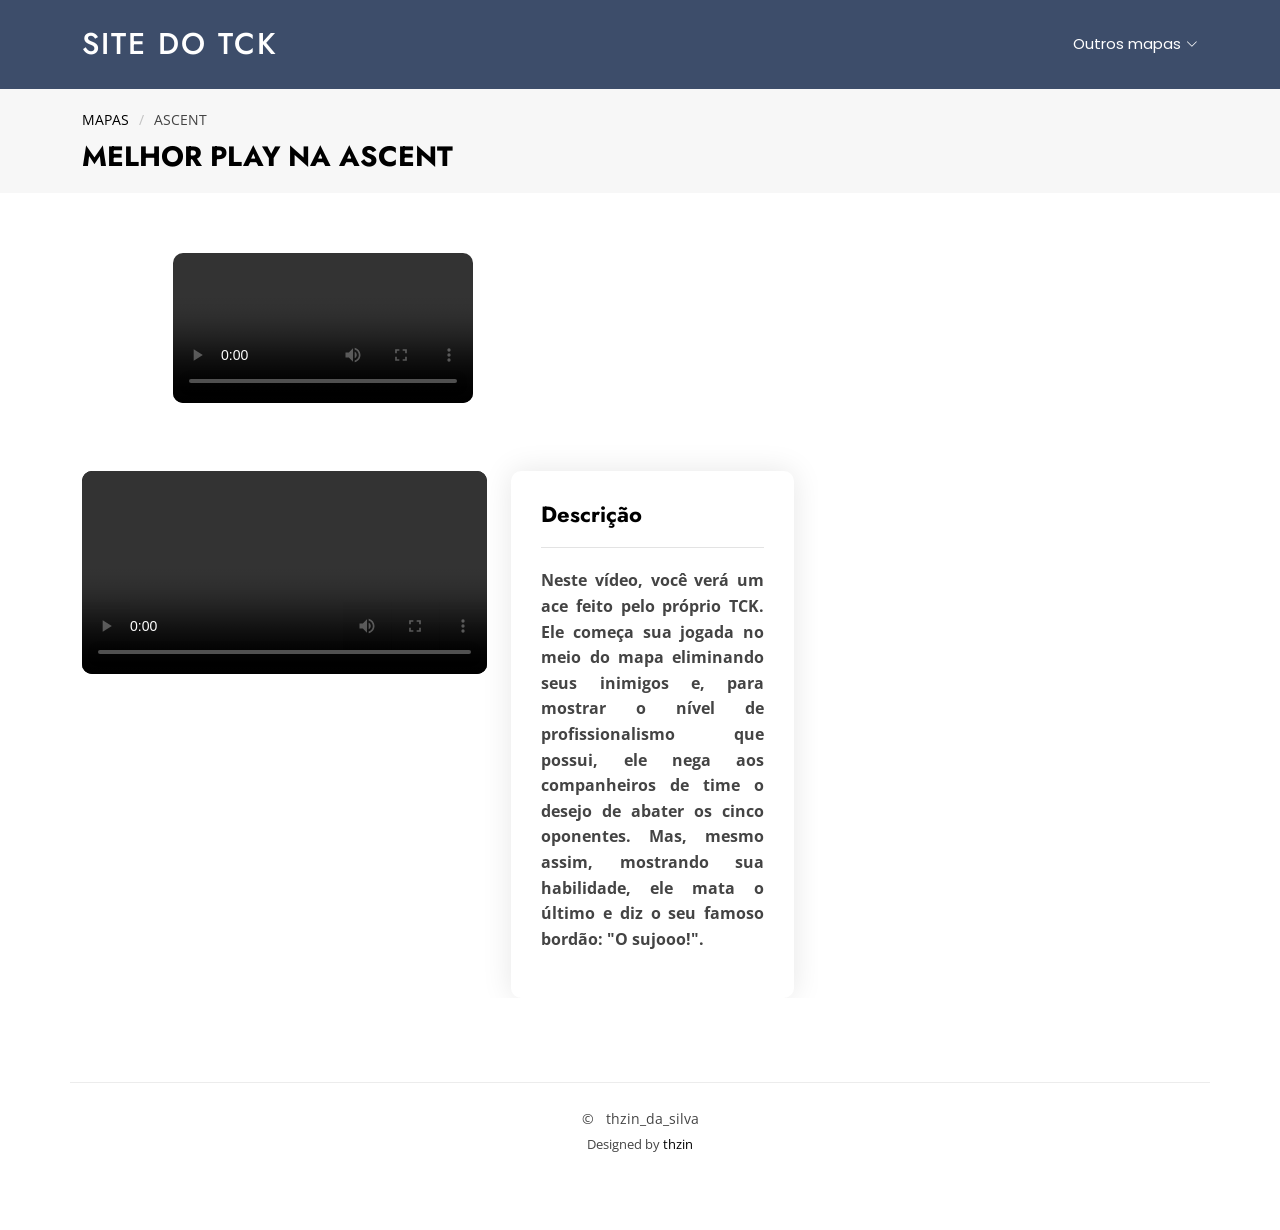
==== D1.html @ c6930d21 "Update D1.html" ====
<!DOCTYPE html>
<html lang="en">

<head>
  <meta charset="utf-8">
  <meta content="width=device-width, initial-scale=1.0" name="viewport">
  <title>Melhor jogada do TCK na ascent</title>
  <meta name="description" content="">
  <meta name="keywords" content="">

  <!-- Favicons -->
  <link href="assets/img/xd.png" rel="icon">
  <link href="assets/img/apple-touch-icon.png" rel="apple-touch-icon">

  <!-- Fonts -->
  <link href="https://fonts.googleapis.com" rel="preconnect">
  <link href="https://fonts.gstatic.com" rel="preconnect" crossorigin>
  <link href="https://fonts.googleapis.com/css2?family=Open+Sans:ital,wght@0,300;0,400;0,500;0,600;0,700;0,800;1,300;1,400;1,500;1,600;1,700;1,800&family=Poppins:ital,wght@0,100;0,200;0,300;0,400;0,500;0,600;0,700;0,800;0,900;1,100;1,200;1,300;1,400;1,500;1,600;1,700;1,800;1,900&family=Jost:ital,wght@0,100;0,200;0,300;0,400;0,500;0,600;0,700;0,800;0,900;1,100;1,200;1,300;1,400;1,500;1,600;1,700;1,800;1,900&display=swap" rel="stylesheet">

  <!-- Vendor CSS Files -->
  <link href="assets/vendor/bootstrap/css/bootstrap.min.css" rel="stylesheet">
  <link href="assets/vendor/bootstrap-icons/bootstrap-icons.css" rel="stylesheet">
  <link href="assets/vendor/aos/aos.css" rel="stylesheet">
  <link href="assets/vendor/glightbox/css/glightbox.min.css" rel="stylesheet">
  <link href="assets/vendor/swiper/swiper-bundle.min.css" rel="stylesheet">

  <!-- Main CSS File -->
  <link href="assets/css/main.css" rel="stylesheet">

  <!-- =======================================================
  * Template Name: Arsha
  * Template URL: https://bootstrapmade.com/arsha-free-bootstrap-html-template-corporate/
  * Updated: Aug 07 2024 with Bootstrap v5.3.3
  * Author: BootstrapMade.com
  * License: https://bootstrapmade.com/license/
  ======================================================== -->
</head>

<body class="portfolio-details-page">

  <header id="header" class="header d-flex align-items-center sticky-top">
    <div class="container-fluid container-xl position-relative d-flex align-items-center">

      <a href="index.html" class="logo d-flex align-items-center me-auto">
        <!-- Uncomment the line below if you also wish to use an image logo -->
        <!-- <img src="assets/img/logo.png" alt=""> -->
        <h1 class="sitename">Site do TCK</h1>
      </a>

      <nav id="navmenu" class="navmenu">
        <ul>
      
    
          <!-- <li><a href="#services">Desafios</a></li> -->
          <li class="dropdown"><a href="#services"><span>Outros mapas</span> <i class="bi bi-chevron-down toggle-dropdown"></i></a>
            <ul>
             <!-- <li><a href="D1.html">Desafio 1</a></li> -->
              <li><a href="D2.html"> BIND </a></li>
              <li><a href="D3.html"> ICE BOX </a></li>
              <li><a href="D4.html"> ABYSS </a></li>
            </ul>
          </li>

          <!-- <li class="dropdown"><a href="#"><span>Desafios</span> <i class="bi bi-chevron-down toggle-dropdown"></i></a> -->
            <!-- <ul>
              <li><a href="#">Desafio 1</a></li>
              <li><a href="#">Desafio 2</a></li>
              <li><a href="#">Desafio 3</a></li>
              <li><a href="#">Desafio 4</a></li>
            </ul>
          </li> -->
        </ul>
        <i class="mobile-nav-toggle d-xl-none bi bi-list"></i>
      </nav>

    
    </div>
  </header>

      <!-- <a class="btn-getstarted" href="#about">Get Started</a> -->

    </div>
  </header>

  <main class="main">

    <!-- Page Title -->
    <div class="page-title" data-aos="fade">
      <div class="container">
        <nav class="breadcrumbs">
          <ol>
            <li><a href="index.html">MAPAS</a></li>
            <li class="current">ASCENT</li>
          </ol>
        </nav>
        <h1>MELHOR PLAY NA ASCENT</h1>
      </div>
    </div><!-- End Page Title -->

    <!-- Portfolio Details Section -->
    <section id="portfolio-details" class="portfolio-details section">

      <div class="container" data-aos="fade-up" data-aos-delay="100">

        <div class="row gy-4">

          <div class="col-lg-8">
            <div class="portfolio-details-slider swiper init-swiper">

              <script type="application/json" class="swiper-config">
                {
                  "loop": true,
                  "speed": 600,
                  "autoplay": {
                    "delay": 5000
                  },
                  "slidesPerView": "auto",
                  "pagination": {
                    "el": ".swiper-pagination",
                    "type": "bullets",
                    "clickable": true
                  }
                }
              </script>
<div class="row gy-4">

  <!-- COLUNA DA ESQUERDA (VÍDEO) -->
  <div class="col-lg-8">
    <div class="portfolio-details-slider swiper init-swiper">
      <!-- O seu <script> do swiper-config deve ficar aqui dentro -->

      <div class="swiper-wrapper align-items-center">
        <div class="swiper-slide d-flex justify-content-center">
          <video controls class="img-fluid" style="max-height: 500px; width: auto; border-radius: 10px;">
            <source src="playascent.mp4" type="video/mp4">
            Seu navegador não suporta a tag de vídeo.
          </video>
        </div>
      </div>
      <div class="swiper-pagination"></div>
    </div> <!-- Fecha o portfolio-details-slider -->
  </div> <!-- Fecha a col-lg-8 -->

<div class="row gy-4 align-items-stretch"> <!-- align-items-stretch deixa as duas caixas da mesma altura -->

  <!-- COLUNA DO VÍDEO (Ajustada para col-lg-7) -->
  <div class="col-lg-7">
    <div class="portfolio-details-slider swiper init-swiper">
      <div class="swiper-wrapper">
        <div class="swiper-slide d-flex justify-content-center">
          <video controls class="img-fluid" style="width: 100%; max-height: 400px; object-fit: cover; border-radius: 10px; background: #000;">
            <source src="playascent.mp4" type="video/mp4">
          </video>
        </div>
      </div>
    </div>
  </div>

  <!-- COLUNA DA DESCRIÇÃO (Ajustada para col-lg-5 para ficar mais larga) -->
  <div class="col-lg-5">
    <div class="portfolio-info" style="height: 100%; display: flex; flex-direction: column; justify-content: center; border-radius: 10px;">
      <h3>Descrição</h3>
      <p style="text-align: justify; line-height: 1.6;">
        <strong>Neste vídeo, você verá um ace feito pelo próprio TCK. Ele começa sua jogada no meio do mapa eliminando seus inimigos e, para mostrar o nível de profissionalismo que possui, ele nega aos companheiros de time o desejo de abater os cinco oponentes. Mas, mesmo assim, mostrando sua habilidade, ele mata o último e diz o seu famoso bordão: "O sujooo!".</strong>
      </p>
    </div>
  </div>

</div>


         <!-- <div class="col-lg-4">
            <div class="portfolio-info" data-aos="fade-up" data-aos-delay="200">
              <h3>Descrição</h3>
              
                <p><strong>Neste vídeo, você verá um ace feito pelo próprio TCK. Ele começa sua jogada no meio do mapa eliminando seus inimigos e, para mostrar o nível de profissionalismo que possui, ele nega aos companheiros de time o desejo de abater os cinco oponentes. Mas, mesmo assim, mostrando sua habilidade, ele mata o último e diz o seu famoso bordão: "O sujooo!". </strong></p>
              
            </div>
            <div class="portfolio-description" data-aos="fade-up" data-aos-delay="300">
              <!--<h2>Resolução</h2>
              <p>
                A fábula mostra como o poder, a ambição e a subserviência se relacionam. O tigre é punido ao tentar se beneficiar injustamente, enquanto o chacal agrada o leão entregando tudo a ele. Porém, mesmo sendo submisso, o chacal também é descartado, revelando a fragilidade daqueles que se submetem aos poderosos.
              </p>
            </div>
          </div>-->

        </div>

      </div>

    </section><!-- /Portfolio Details Section -->

  </main>

  <footer id="footer" class="footer">

    <!-- <div class="footer-newsletter">
      <div class="container">
        <div class="row justify-content-center text-center">
          <div class="col-lg-6">
            <h4>Join Our Newsletter</h4>
            <p>Subscribe to our newsletter and receive the latest news about our products and services!</p>
            <form action="forms/newsletter.php" method="post" class="php-email-form">
              <div class="newsletter-form"><input type="email" name="email"><input type="submit" value="Subscribe"></div>
              <div class="loading">Loading</div>
              <div class="error-message"></div>
              <div class="sent-message">Your subscription request has been sent. Thank you!</div>
            </form>
          </div>
        </div>
      </div>
    </div>

    <div class="container footer-top">
      <div class="row gy-4">
        <div class="col-lg-4 col-md-6 footer-about">
          <a href="index.html" class="d-flex align-items-center">
            <span class="sitename">Arsha</span>
          </a>
          <div class="footer-contact pt-3">
            <p>A108 Adam Street</p>
            <p>New York, NY 535022</p>
            <p class="mt-3"><strong>Phone:</strong> <span>+1 5589 55488 55</span></p>
            <p><strong>Email:</strong> <span>info@example.com</span></p>
          </div>
        </div>

        <div class="col-lg-2 col-md-3 footer-links">
          <h4>Useful Links</h4>
          <ul>
            <li><i class="bi bi-chevron-right"></i> <a href="#">Home</a></li>
            <li><i class="bi bi-chevron-right"></i> <a href="#">About us</a></li>
            <li><i class="bi bi-chevron-right"></i> <a href="#">Services</a></li>
            <li><i class="bi bi-chevron-right"></i> <a href="#">Terms of service</a></li>
          </ul>
        </div>

        <div class="col-lg-2 col-md-3 footer-links">
          <h4>Our Services</h4>
          <ul>
            <li><i class="bi bi-chevron-right"></i> <a href="#">Web Design</a></li>
            <li><i class="bi bi-chevron-right"></i> <a href="#">Web Development</a></li>
            <li><i class="bi bi-chevron-right"></i> <a href="#">Product Management</a></li>
            <li><i class="bi bi-chevron-right"></i> <a href="#">Marketing</a></li>
          </ul>
        </div>

        <div class="col-lg-4 col-md-12">
          <h4>Follow Us</h4>
          <p>Cras fermentum odio eu feugiat lide par naso tierra videa magna derita valies</p>
          <div class="social-links d-flex">
            <a href=""><i class="bi bi-twitter-x"></i></a>
            <a href=""><i class="bi bi-facebook"></i></a>
            <a href=""><i class="bi bi-instagram"></i></a>
            <a href=""><i class="bi bi-linkedin"></i></a>
          </div>
        </div>

      </div>
    </div> -->

    <div class="container copyright text-center mt-4">
      <p>© <span></span> <strong class="px-1 sitename"></strong> <span>thzin_da_silva</span></p>
      <div class="credits">
        Designed by <a href="https://bootstrapmade.com/">thzin</a>
      </div>
    </div>

  </footer>

  <!-- Scroll Top -->
  <a href="#" id="scroll-top" class="scroll-top d-flex align-items-center justify-content-center"><i class="bi bi-arrow-up-short"></i></a>

  <!-- Preloader -->
  <div id="preloader"></div>

  <!-- Vendor JS Files -->
  <script src="assets/vendor/bootstrap/js/bootstrap.bundle.min.js"></script>
  <script src="assets/vendor/php-email-form/validate.js"></script>
  <script src="assets/vendor/aos/aos.js"></script>
  <script src="assets/vendor/glightbox/js/glightbox.min.js"></script>
  <script src="assets/vendor/swiper/swiper-bundle.min.js"></script>
  <script src="assets/vendor/waypoints/noframework.waypoints.js"></script>
  <script src="assets/vendor/imagesloaded/imagesloaded.pkgd.min.js"></script>
  <script src="assets/vendor/isotope-layout/isotope.pkgd.min.js"></script>

  <!-- Main JS File -->
  <script src="assets/js/main.js"></script>

</body>

</html>
---- assets/css/main.css ----
/**
* Template Name: Arsha
* Template URL: https://bootstrapmade.com/arsha-free-bootstrap-html-template-corporate/
* Updated: Aug 07 2024 with Bootstrap v5.3.3
* Author: BootstrapMade.com
* License: https://bootstrapmade.com/license/
*/

/*--------------------------------------------------------------
# Font & Color Variables
# Help: https://bootstrapmade.com/color-system/
--------------------------------------------------------------*/
/* Fonts */
:root {
  --default-font: "Open Sans",  system-ui, -apple-system, "Segoe UI", Roboto, "Helvetica Neue", Arial, "Noto Sans", "Liberation Sans", sans-serif, "Apple Color Emoji", "Segoe UI Emoji", "Segoe UI Symbol", "Noto Color Emoji";
  --heading-font: "Jost",  sans-serif;
  --nav-font: "Poppins",  sans-serif;
}

/* Global Colors - The following color variables are used throughout the website. Updating them here will change the color scheme of the entire website */
:root { 
  --background-color: #ffffff; /* Background color for the entire website, including individual sections */
  --default-color: #444444; /* Default color used for the majority of the text content across the entire website */
  --heading-color: #000000; /* Color for headings, subheadings and title throughout the website */
  --accent-color: #000000; /* Accent color that represents your brand on the website. It's used for buttons, links, and other elements that need to stand out */
  --surface-color: #ffffff; /* The surface color is used as a background of boxed elements within sections, such as cards, icon boxes, or other elements that require a visual separation from the global background. */
  --contrast-color: #ffffff; /* Contrast color for text, ensuring readability against backgrounds of accent, heading, or default colors. */
}

/* Nav Menu Colors - The following color variables are used specifically for the navigation menu. They are separate from the global colors to allow for more customization options */
:root {
  --nav-color: #ffffff;  /* The default color of the main navmenu links */
  --nav-hover-color: #000000; /* Applied to main navmenu links when they are hovered over or active */
  --nav-mobile-background-color: #ffffff; /* Used as the background color for mobile navigation menu */
  --nav-dropdown-background-color: #ffffff; /* Used as the background color for dropdown items that appear when hovering over primary navigation items */
  --nav-dropdown-color: #444444; /* Used for navigation links of the dropdown items in the navigation menu. */
  --nav-dropdown-hover-color: #000000; /* Similar to --nav-hover-color, this color is applied to dropdown navigation links when they are hovered over. */
}

/* Color Presets - These classes override global colors when applied to any section or element, providing reuse of the sam color scheme. */

.light-background {
  --background-color: #f5f6f8;
  --surface-color: #ffffff;
}

.dark-background {
  --background-color: #00c1df;
  --default-color: #000000;
  --heading-color: #ffffff;
  --surface-color: #00c1df;
  --contrast-color: #ffffff;
}

/* Smooth scroll */
:root {
  scroll-behavior: smooth;
}

/*--------------------------------------------------------------
# General Styling & Shared Classes
--------------------------------------------------------------*/
body {
  color: var(--default-color);
  background-color: var(--background-color);
  font-family: var(--default-font);
}

a {
  color: var(--accent-color);
  text-decoration: none;
  transition: 0.3s;
}

a:hover {
  color: color-mix(in srgb, var(--accent-color), transparent 25%);
  text-decoration: none;
}

h1,
h2,
h3,
h4,
h5,
h6 {
  color: var(--heading-color);
  font-family: var(--heading-font);
}

/* PHP Email Form Messages
------------------------------*/
.php-email-form .error-message {
  display: none;
  background: #df1529;
  color: #ffffff;
  text-align: left;
  padding: 15px;
  margin-bottom: 24px;
  font-weight: 600;
}

.php-email-form .sent-message {
  display: none;
  color: #ffffff;
  background: #059652;
  text-align: center;
  padding: 15px;
  margin-bottom: 24px;
  font-weight: 600;
}

.php-email-form .loading {
  display: none;
  background: var(--surface-color);
  text-align: center;
  padding: 15px;
  margin-bottom: 24px;
}

.php-email-form .loading:before {
  content: "";
  display: inline-block;
  border-radius: 50%;
  width: 24px;
  height: 24px;
  margin: 0 10px -6px 0;
  border: 3px solid var(--accent-color);
  border-top-color: var(--surface-color);
  animation: php-email-form-loading 1s linear infinite;
}

@keyframes php-email-form-loading {
  0% {
    transform: rotate(0deg);
  }

  100% {
    transform: rotate(360deg);
  }
}

/*--------------------------------------------------------------
# Global Header
--------------------------------------------------------------*/
.header {
  --background-color: #3d4d6a;
  --heading-color: #ffffff;
  color: var(--default-color);
  background-color: var(--background-color);
  padding: 15px 0;
  transition: all 0.5s;
  z-index: 997;
}

.header .logo {
  line-height: 1;
}

.header .logo img {
  max-height: 36px;
  margin-right: 8px;
}

.header .logo h1 {
  font-size: 30px;
  margin: 0;
  font-weight: 500;
  color: var(--heading-color);
  letter-spacing: 2px;
  text-transform: uppercase;
}

.header .btn-getstarted,
.header .btn-getstarted:focus {
  color: var(--contrast-color);
  background: var(--accent-color);
  font-size: 14px;
  padding: 8px 25px;
  margin: 0 0 0 30px;
  border-radius: 50px;
  transition: 0.3s;
}

.header .btn-getstarted:hover,
.header .btn-getstarted:focus:hover {
  color: var(--contrast-color);
  background: color-mix(in srgb, var(--accent-color), transparent 15%);
}

@media (max-width: 1200px) {
  .header .logo {
    order: 1;
  }

  .header .btn-getstarted {
    order: 2;
    margin: 0 15px 0 0;
    padding: 6px 15px;
  }

  .header .navmenu {
    order: 3;
  }
}

/* Index Page Header
------------------------------*/
.index-page .header {
  --background-color: rgba(255, 255, 255, 0);
  --heading-color: #ffffff;
  --nav-color: #ffffff;
}

/* Index Page Header on Scroll
------------------------------*/
.index-page.scrolled .header {
  --background-color: #00c1df;
}

/*--------------------------------------------------------------
# Navigation Menu
--------------------------------------------------------------*/
/* Desktop Navigation */
@media (min-width: 1200px) {
  .navmenu {
    padding: 0;
  }

  .navmenu ul {
    margin: 0;
    padding: 0;
    display: flex;
    list-style: none;
    align-items: center;
  }

  .navmenu li {
    position: relative;
  }

  .navmenu a,
  .navmenu a:focus {
    color: var(--nav-color);
    padding: 18px 15px;
    font-size: 15px;
    font-family: var(--nav-font);
    font-weight: 400;
    display: flex;
    align-items: center;
    justify-content: space-between;
    white-space: nowrap;
    transition: 0.3s;
  }

  .navmenu a i,
  .navmenu a:focus i {
    font-size: 12px;
    line-height: 0;
    margin-left: 5px;
    transition: 0.3s;
  }

  .navmenu li:last-child a {
    padding-right: 0;
  }

  .navmenu li:hover>a,
  .navmenu .active,
  .navmenu .active:focus {
    color: var(--nav-hover-color);
  }

  .navmenu .dropdown ul {
    margin: 0;
    padding: 10px 0;
    background: var(--nav-dropdown-background-color);
    display: block;
    position: absolute;
    visibility: hidden;
    left: 14px;
    top: 130%;
    opacity: 0;
    transition: 0.3s;
    border-radius: 4px;
    z-index: 99;
    box-shadow: 0px 0px 30px rgba(0, 0, 0, 0.1);
  }

  .navmenu .dropdown ul li {
    min-width: 200px;
  }

  .navmenu .dropdown ul a {
    padding: 10px 20px;
    font-size: 15px;
    text-transform: none;
    color: var(--nav-dropdown-color);
  }

  .navmenu .dropdown ul a i {
    font-size: 12px;
  }

  .navmenu .dropdown ul a:hover,
  .navmenu .dropdown ul .active:hover,
  .navmenu .dropdown ul li:hover>a {
    color: var(--nav-dropdown-hover-color);
  }

  .navmenu .dropdown:hover>ul {
    opacity: 1;
    top: 100%;
    visibility: visible;
  }

  .navmenu .dropdown .dropdown ul {
    top: 0;
    left: -90%;
    visibility: hidden;
  }

  .navmenu .dropdown .dropdown:hover>ul {
    opacity: 1;
    top: 0;
    left: -100%;
    visibility: visible;
  }

  .navmenu .megamenu {
    position: static;
  }

  .navmenu .megamenu ul {
    margin: 0;
    padding: 10px;
    background: var(--nav-dropdown-background-color);
    box-shadow: 0px 0px 20px rgba(0, 0, 0, 0.1);
    position: absolute;
    top: 130%;
    left: 0;
    right: 0;
    visibility: hidden;
    opacity: 0;
    display: flex;
    transition: 0.3s;
    border-radius: 4px;
    z-index: 99;
  }

  .navmenu .megamenu ul li {
    flex: 1;
  }

  .navmenu .megamenu ul li a,
  .navmenu .megamenu ul li:hover>a {
    padding: 10px 20px;
    font-size: 15px;
    color: var(--nav-dropdown-color);
  }

  .navmenu .megamenu ul li a:hover,
  .navmenu .megamenu ul li .active,
  .navmenu .megamenu ul li .active:hover {
    color: var(--nav-dropdown-hover-color);
  }

  .navmenu .megamenu:hover>ul {
    opacity: 1;
    top: 100%;
    visibility: visible;
  }

  .navmenu .dd-box-shadow {
    box-shadow: 0px 0px 30px rgba(0, 0, 0, 0.1);
  }
}

/* Mobile Navigation */
@media (max-width: 1199px) {
  .mobile-nav-toggle {
    color: var(--nav-color);
    font-size: 28px;
    line-height: 0;
    margin-right: 10px;
    cursor: pointer;
    transition: color 0.3s;
  }

  .navmenu {
    padding: 0;
    z-index: 9997;
  }

  .navmenu ul {
    display: none;
    list-style: none;
    position: absolute;
    inset: 60px 20px 20px 20px;
    padding: 10px 0;
    margin: 0;
    border-radius: 6px;
    background-color: var(--nav-mobile-background-color);
    overflow-y: auto;
    transition: 0.3s;
    z-index: 9998;
    box-shadow: 0px 0px 30px rgba(0, 0, 0, 0.1);
  }

  .navmenu a,
  .navmenu a:focus {
    color: var(--nav-dropdown-color);
    padding: 10px 20px;
    font-family: var(--nav-font);
    font-size: 17px;
    font-weight: 500;
    display: flex;
    align-items: center;
    justify-content: space-between;
    white-space: nowrap;
    transition: 0.3s;
  }

  .navmenu a i,
  .navmenu a:focus i {
    font-size: 12px;
    line-height: 0;
    margin-left: 5px;
    width: 30px;
    height: 30px;
    display: flex;
    align-items: center;
    justify-content: center;
    border-radius: 50%;
    transition: 0.3s;
    background-color: color-mix(in srgb, var(--accent-color), transparent 90%);
  }

  .navmenu a i:hover,
  .navmenu a:focus i:hover {
    background-color: var(--accent-color);
    color: var(--contrast-color);
  }

  .navmenu a:hover,
  .navmenu .active,
  .navmenu .active:focus {
    color: var(--nav-dropdown-hover-color);
  }

  .navmenu .active i,
  .navmenu .active:focus i {
    background-color: var(--accent-color);
    color: var(--contrast-color);
    transform: rotate(180deg);
  }

  .navmenu .dropdown ul {
    position: static;
    display: none;
    z-index: 99;
    padding: 10px 0;
    margin: 10px 20px;
    background-color: var(--nav-dropdown-background-color);
    border: 1px solid color-mix(in srgb, var(--default-color), transparent 90%);
    box-shadow: none;
    transition: all 0.5s ease-in-out;
  }

  .navmenu .dropdown ul ul {
    background-color: rgba(33, 37, 41, 0.1);
  }

  .navmenu .dropdown>.dropdown-active {
    display: block;
    background-color: rgba(33, 37, 41, 0.03);
  }

  .mobile-nav-active {
    overflow: hidden;
  }

  .mobile-nav-active .mobile-nav-toggle {
    color: #fff;
    position: absolute;
    font-size: 32px;
    top: 15px;
    right: 15px;
    margin-right: 0;
    z-index: 9999;
  }

  .mobile-nav-active .navmenu {
    position: fixed;
    overflow: hidden;
    inset: 0;
    background: rgba(33, 37, 41, 0.8);
    transition: 0.3s;
  }

  .mobile-nav-active .navmenu>ul {
    display: block;
  }
}

/*--------------------------------------------------------------
# Global Footer
--------------------------------------------------------------*/
.footer {
  color: var(--default-color);
  background-color: var(--background-color);
  font-size: 14px;
  padding-bottom: 50px;
  position: relative;
}

.footer .footer-newsletter {
  background-color: color-mix(in srgb, var(--heading-color), transparent 95%);
  padding: 50px 0;
}

.footer .footer-newsletter h4 {
  font-size: 24px;
}

.footer .footer-newsletter .newsletter-form {
  margin-top: 30px;
  margin-bottom: 15px;
  padding: 6px 8px;
  position: relative;
  background-color: color-mix(in srgb, var(--background-color), transparent 50%);
  border: 1px solid color-mix(in srgb, var(--default-color), transparent 90%);
  box-shadow: 0px 2px 25px rgba(0, 0, 0, 0.1);
  display: flex;
  transition: 0.3s;
  border-radius: 50px;
}

.footer .footer-newsletter .newsletter-form:focus-within {
  border-color: var(--accent-color);
}

.footer .footer-newsletter .newsletter-form input[type=email] {
  border: 0;
  padding: 4px;
  width: 100%;
  background-color: color-mix(in srgb, var(--background-color), transparent 50%);
  color: var(--default-color);
}

.footer .footer-newsletter .newsletter-form input[type=email]:focus-visible {
  outline: none;
}

.footer .footer-newsletter .newsletter-form input[type=submit] {
  border: 0;
  font-size: 16px;
  padding: 0 20px;
  margin: -7px -8px -7px 0;
  background: var(--accent-color);
  color: var(--contrast-color);
  transition: 0.3s;
  border-radius: 50px;
}

.footer .footer-newsletter .newsletter-form input[type=submit]:hover {
  background: color-mix(in srgb, var(--accent-color), transparent 20%);
}

.footer .footer-top {
  padding-top: 50px;
}

.footer .social-links a {
  display: flex;
  align-items: center;
  justify-content: center;
  width: 40px;
  height: 40px;
  border-radius: 50%;
  border: 1px solid color-mix(in srgb, var(--default-color), transparent 50%);
  font-size: 16px;
  color: color-mix(in srgb, var(--default-color), transparent 20%);
  margin-right: 10px;
  transition: 0.3s;
}

.footer .social-links a:hover {
  color: var(--accent-color);
  border-color: var(--accent-color);
}

.footer h4 {
  font-size: 16px;
  font-weight: bold;
  position: relative;
  padding-bottom: 12px;
}

.footer .footer-links {
  margin-bottom: 30px;
}

.footer .footer-links ul {
  list-style: none;
  padding: 0;
  margin: 0;
}

.footer .footer-links ul i {
  margin-right: 3px;
  font-size: 12px;
  line-height: 0;
  color: var(--accent-color);
}

.footer .footer-links ul li {
  padding: 10px 0;
  display: flex;
  align-items: center;
}

.footer .footer-links ul li:first-child {
  padding-top: 0;
}

.footer .footer-links ul a {
  display: inline-block;
  color: color-mix(in srgb, var(--default-color), transparent 20%);
  line-height: 1;
}

.footer .footer-links ul a:hover {
  color: var(--accent-color);
}

.footer .footer-about a {
  color: var(--heading-color);
  font-size: 28px;
  font-weight: 600;
  text-transform: uppercase;
  font-family: var(--heading-font);
}

.footer .footer-contact p {
  margin-bottom: 5px;
}

.footer .copyright {
  padding-top: 25px;
  padding-bottom: 25px;
  border-top: 1px solid color-mix(in srgb, var(--default-color), transparent 90%);
}

.footer .copyright p {
  margin-bottom: 0;
}

.footer .credits {
  margin-top: 6px;
  font-size: 13px;
}

/*--------------------------------------------------------------
# Preloader
--------------------------------------------------------------*/
#preloader {
  position: fixed;
  inset: 0;
  z-index: 999999;
  overflow: hidden;
  background: var(--background-color);
  transition: all 0.6s ease-out;
}

#preloader:before {
  content: "";
  position: fixed;
  top: calc(50% - 30px);
  left: calc(50% - 30px);
  border: 6px solid #ffffff;
  border-color: var(--accent-color) transparent var(--accent-color) transparent;
  border-radius: 50%;
  width: 60px;
  height: 60px;
  animation: animate-preloader 1.5s linear infinite;
}

@keyframes animate-preloader {
  0% {
    transform: rotate(0deg);
  }

  100% {
    transform: rotate(360deg);
  }
}

/*--------------------------------------------------------------
# Scroll Top Button
--------------------------------------------------------------*/
.scroll-top {
  position: fixed;
  visibility: hidden;
  opacity: 0;
  right: 15px;
  bottom: -15px;
  z-index: 99999;
  background-color: var(--accent-color);
  width: 44px;
  height: 44px;
  border-radius: 50px;
  transition: all 0.4s;
}

.scroll-top i {
  font-size: 24px;
  color: var(--contrast-color);
  line-height: 0;
}

.scroll-top:hover {
  background-color: color-mix(in srgb, var(--accent-color), transparent 20%);
  color: var(--contrast-color);
}

.scroll-top.active {
  visibility: visible;
  opacity: 1;
  bottom: 15px;
}

/*--------------------------------------------------------------
# Disable aos animation delay on mobile devices
--------------------------------------------------------------*/
@media screen and (max-width: 768px) {
  [data-aos-delay] {
    transition-delay: 0 !important;
  }
}

/*--------------------------------------------------------------
# Global Page Titles & Breadcrumbs
--------------------------------------------------------------*/
.page-title {
  --background-color: color-mix(in srgb, var(--default-color), transparent 96%);
  color: var(--default-color);
  background-color: var(--background-color);
  padding: 20px 0;
  position: relative;
}

.page-title h1 {
  font-size: 28px;
  font-weight: 700;
  margin: 0;
}

.page-title .breadcrumbs ol {
  display: flex;
  flex-wrap: wrap;
  list-style: none;
  padding: 0 0 10px 0;
  margin: 0;
  font-size: 14px;
}

.page-title .breadcrumbs ol li+li {
  padding-left: 10px;
}

.page-title .breadcrumbs ol li+li::before {
  content: "/";
  display: inline-block;
  padding-right: 10px;
  color: color-mix(in srgb, var(--default-color), transparent 70%);
}

/*--------------------------------------------------------------
# Global Sections
--------------------------------------------------------------*/
section,
.section {
  color: var(--default-color);
  background-color: var(--background-color);
  padding: 60px 0;
  scroll-margin-top: 88px;
  overflow: clip;
}

@media (max-width: 1199px) {

  section,
  .section {
    scroll-margin-top: 66px;
  }
}

/*--------------------------------------------------------------
# Global Section Titles
--------------------------------------------------------------*/
.section-title {
  text-align: center;
  padding-bottom: 60px;
  position: relative;
}

.section-title h2 {
  font-size: 32px;
  font-weight: 700;
  margin-bottom: 20px;
  padding-bottom: 20px;
  text-transform: uppercase;
  position: relative;
}

.section-title h2:before {
  content: "";
  position: absolute;
  display: block;
  width: 160px;
  height: 1px;
  background: color-mix(in srgb, var(--default-color), transparent 60%);
  left: 0;
  right: 0;
  bottom: 1px;
  margin: auto;
}

.section-title h2::after {
  content: "";
  position: absolute;
  display: block;
  width: 60px;
  height: 3px;
  background: var(--accent-color);
  left: 0;
  right: 0;
  bottom: 0;
  margin: auto;
}

.section-title p {
  margin-bottom: 0;
}

/*--------------------------------------------------------------
# Hero Section
--------------------------------------------------------------*/
.hero {
  width: 100%;
  min-height: 80vh;
  position: relative;
  padding: 120px 0 60px 0;
  display: flex;
  align-items: center;
}

.hero h1 {
  margin: 0;
  font-size: 48px;
  font-weight: 700;
  line-height: 56px;
}

.hero p {
  color: color-mix(in srgb, var(--default-color), transparent 30%);
  margin: 5px 0 30px 0;
  font-size: 22px;
  line-height: 1.3;
  font-weight: 600;
}

.hero .btn-get-started {
  color: var(--contrast-color);
  background: var(--accent-color);
  font-family: var(--heading-font);
  font-weight: 500;
  font-size: 15px;
  letter-spacing: 1px;
  display: inline-block;
  padding: 10px 28px 12px 28px;
  border-radius: 50px;
  transition: 0.5s;
}

.hero .btn-get-started:hover {
  color: var(--contrast-color);
  background: color-mix(in srgb, var(--accent-color), transparent 15%);
}

.hero .btn-watch-video {
  font-size: 16px;
  transition: 0.5s;
  margin-left: 25px;
  color: var(--default-color);
  font-weight: 600;
}

.hero .btn-watch-video i {
  color: var(--contrast-color);
  font-size: 32px;
  transition: 0.3s;
  line-height: 0;
  margin-right: 8px;
}

.hero .btn-watch-video:hover {
  color: var(--accent-color);
}

.hero .btn-watch-video:hover i {
  color: color-mix(in srgb, var(--accent-color), transparent 15%);
}

.hero .animated {
  animation: up-down 2s ease-in-out infinite alternate-reverse both;
}

@media (max-width: 640px) {
  .hero h1 {
    font-size: 28px;
    line-height: 36px;
  }

  .hero p {
    font-size: 18px;
    line-height: 24px;
    margin-bottom: 30px;
  }

  .hero .btn-get-started,
  .hero .btn-watch-video {
    font-size: 13px;
  }
}

@keyframes up-down {
  0% {
    transform: translateY(10px);
  }

  100% {
    transform: translateY(-10px);
  }
}

/*--------------------------------------------------------------
# Clients Section
--------------------------------------------------------------*/
.clients {
  padding: 12px 0;
}

.clients .swiper {
  padding: 10px 0;
}

.clients .swiper-wrapper {
  height: auto;
}

.clients .swiper-slide img {
  transition: 0.3s;
  padding: 0 10px;
}

.clients .swiper-slide img:hover {
  transform: scale(1.1);
}

/*--------------------------------------------------------------
# About Section
--------------------------------------------------------------*/
.about ul {
  list-style: none;
  padding: 0;
}

.about ul li {
  padding-bottom: 5px;
  display: flex;
  align-items: center;
}

.about ul i {
  font-size: 20px;
  padding-right: 4px;
  color: var(--accent-color);
}

.about .read-more {
  color: var(--accent-color);
  font-family: var(--heading-font);
  font-weight: 500;
  font-size: 16px;
  letter-spacing: 1px;
  padding: 8px 28px;
  border-radius: 5px;
  transition: 0.3s;
  display: inline-flex;
  align-items: center;
  justify-content: center;
  border: 2px solid var(--accent-color);
}

.about .read-more i {
  font-size: 18px;
  margin-left: 5px;
  line-height: 0;
  transition: 0.3s;
}

.about .read-more:hover {
  background: var(--accent-color);
  color: var(--contrast-color);
}

.about .read-more:hover i {
  transform: translate(5px, 0);
}

/*--------------------------------------------------------------
# Why Us Section
--------------------------------------------------------------*/
.why-us {
  padding: 30px 0;
}

.why-us .content h3 {
  font-weight: 400;
  font-size: 34px;
}

.why-us .content p {
  color: color-mix(in srgb, var(--default-color), transparent 30%);
}

.why-us .faq-container .faq-item {
  background-color: var(--surface-color);
  position: relative;
  padding: 20px;
  margin-bottom: 20px;
  box-shadow: 0px 5px 25px 0px rgba(0, 0, 0, 0.1);
  overflow: hidden;
}

.why-us .faq-container .faq-item:last-child {
  margin-bottom: 0;
}

.why-us .faq-container .faq-item h3 {
  font-weight: 500;
  font-size: 17px;
  line-height: 24px;
  margin: 0 30px 0 0;
  transition: 0.3s;
  cursor: pointer;
}

.why-us .faq-container .faq-item h3 span {
  color: var(--accent-color);
  padding-right: 5px;
  font-weight: 600;
}

.why-us .faq-container .faq-item h3:hover {
  color: var(--accent-color);
}

.why-us .faq-container .faq-item .faq-content {
  display: grid;
  grid-template-rows: 0fr;
  transition: 0.3s ease-in-out;
  visibility: hidden;
  opacity: 0;
}

.why-us .faq-container .faq-item .faq-content p {
  margin-bottom: 0;
  overflow: hidden;
}

.why-us .faq-container .faq-item .faq-icon {
  position: absolute;
  top: 22px;
  left: 20px;
  font-size: 22px;
  line-height: 0;
  transition: 0.3s;
  color: var(--accent-color);
}

.why-us .faq-container .faq-item .faq-toggle {
  position: absolute;
  top: 20px;
  right: 20px;
  font-size: 16px;
  line-height: 0;
  transition: 0.3s;
  cursor: pointer;
}

.why-us .faq-container .faq-item .faq-toggle:hover {
  color: var(--accent-color);
}

.why-us .faq-container .faq-active h3 {
  color: var(--accent-color);
}

.why-us .faq-container .faq-active .faq-content {
  grid-template-rows: 1fr;
  visibility: visible;
  opacity: 1;
  padding-top: 10px;
}

.why-us .faq-container .faq-active .faq-toggle {
  transform: rotate(90deg);
  color: var(--accent-color);
}

.why-us .why-us-img {
  display: flex;
  align-items: center;
  justify-content: center;
}

.why-us .why-us-img img {
  max-height: 70%;
}

/*--------------------------------------------------------------
# Skills Section
--------------------------------------------------------------*/
.skills .content h3 {
  font-size: 2rem;
  font-weight: 700;
}

.skills .content p {
  color: color-mix(in srgb, var(--default-color), transparent 30%);
}

.skills .content p:last-child {
  margin-bottom: 0;
}

.skills .content ul {
  list-style: none;
  padding: 0;
}

.skills .content ul li {
  padding-bottom: 10px;
}

.skills .progress {
  height: 60px;
  display: block;
  background: none;
  border-radius: 0;
}

.skills .progress .skill {
  color: var(--default-color);
  padding: 0;
  margin: 0 0 6px 0;
  text-transform: uppercase;
  display: block;
  font-weight: 600;
  font-family: var(--heading-font);
}

.skills .progress .skill .val {
  float: right;
  font-style: normal;
}

.skills .progress-bar-wrap {
  background: color-mix(in srgb, var(--heading-color), transparent 90%);
  height: 10px;
}

.skills .progress-bar {
  width: 1px;
  height: 10px;
  transition: 0.9s;
  background-color: var(--heading-color);
}

/*--------------------------------------------------------------
# Services Section
--------------------------------------------------------------*/
.services .service-item {
  background-color: var(--surface-color);
  box-shadow: 0px 5px 90px 0px rgba(0, 0, 0, 0.1);
  padding: 50px 30px;
  transition: all ease-in-out 0.4s;
  height: 100%;
}

.services .service-item .icon {
  margin-bottom: 10px;
}

.services .service-item .icon i {
  color: var(--accent-color);
  font-size: 36px;
  transition: 0.3s;
}

.services .service-item h4 {
  font-weight: 700;
  margin-bottom: 15px;
  font-size: 20px;
}

.services .service-item h4 a {
  color: var(--heading-color);
  transition: ease-in-out 0.3s;
}

.services .service-item p {
  line-height: 24px;
  font-size: 14px;
  margin-bottom: 0;
}

.services .service-item:hover {
  transform: translateY(-10px);
}

.services .service-item:hover h4 a {
  color: var(--accent-color);
}

/*--------------------------------------------------------------
# Call To Action Section
--------------------------------------------------------------*/
.call-to-action {
  padding: 120px 0;
  position: relative;
  clip-path: inset(0);
}

.call-to-action img {
  position: fixed;
  top: 0;
  left: 0;
  display: block;
  width: 100%;
  height: 100%;
  object-fit: cover;
  z-index: 1;
}

.call-to-action:before {
  content: "";
  background: color-mix(in srgb, var(--background-color), transparent 35%);
  position: absolute;
  inset: 0;
  z-index: 2;
}

.call-to-action .container {
  position: relative;
  z-index: 3;
}

.call-to-action h3 {
  color: var(--default-color);
  font-size: 28px;
  font-weight: 700;
}

.call-to-action p {
  color: var(--default-color);
}

.call-to-action .cta-btn {
  font-family: var(--heading-font);
  font-weight: 500;
  font-size: 16px;
  letter-spacing: 1px;
  display: inline-block;
  padding: 12px 40px;
  border-radius: 50px;
  transition: 0.5s;
  margin: 10px;
  border: 2px solid var(--contrast-color);
  color: var(--contrast-color);
}

.call-to-action .cta-btn:hover {
  background: var(--accent-color);
  border: 2px solid var(--accent-color);
}

/*--------------------------------------------------------------
# Portfolio Section
--------------------------------------------------------------*/
.portfolio .portfolio-filters {
  padding: 0;
  margin: 0 auto 20px auto;
  list-style: none;
  text-align: center;
}

.portfolio .portfolio-filters li {
  cursor: pointer;
  display: inline-block;
  padding: 8px 20px 10px 20px;
  margin: 0;
  font-size: 15px;
  font-weight: 500;
  line-height: 1;
  margin-bottom: 5px;
  border-radius: 50px;
  transition: all 0.3s ease-in-out;
  font-family: var(--heading-font);
}

.portfolio .portfolio-filters li:hover,
.portfolio .portfolio-filters li.filter-active {
  color: var(--contrast-color);
  background-color: var(--accent-color);
}

.portfolio .portfolio-filters li:first-child {
  margin-left: 0;
}

.portfolio .portfolio-filters li:last-child {
  margin-right: 0;
}

@media (max-width: 575px) {
  .portfolio .portfolio-filters li {
    font-size: 14px;
    margin: 0 0 10px 0;
  }
}

.portfolio .portfolio-item {
  position: relative;
  overflow: hidden;
}

.portfolio .portfolio-item .portfolio-info {
  opacity: 0;
  position: absolute;
  left: 12px;
  right: 12px;
  bottom: -100%;
  z-index: 3;
  transition: all ease-in-out 0.5s;
  background: color-mix(in srgb, var(--background-color), transparent 10%);
  padding: 15px;
}

.portfolio .portfolio-item .portfolio-info h4 {
  font-size: 18px;
  font-weight: 600;
  padding-right: 50px;
}

.portfolio .portfolio-item .portfolio-info p {
  color: color-mix(in srgb, var(--default-color), transparent 30%);
  font-size: 14px;
  margin-bottom: 0;
  padding-right: 50px;
}

.portfolio .portfolio-item .portfolio-info .preview-link,
.portfolio .portfolio-item .portfolio-info .details-link {
  position: absolute;
  right: 50px;
  font-size: 24px;
  top: calc(50% - 14px);
  color: color-mix(in srgb, var(--default-color), transparent 30%);
  transition: 0.3s;
  line-height: 0;
}

.portfolio .portfolio-item .portfolio-info .preview-link:hover,
.portfolio .portfolio-item .portfolio-info .details-link:hover {
  color: var(--accent-color);
}

.portfolio .portfolio-item .portfolio-info .details-link {
  right: 14px;
  font-size: 28px;
}

.portfolio .portfolio-item:hover .portfolio-info {
  opacity: 1;
  bottom: 0;
}

/*--------------------------------------------------------------
# Team Section
--------------------------------------------------------------*/
.team .team-member {
  background-color: var(--surface-color);
  box-shadow: 0px 2px 15px rgba(0, 0, 0, 0.1);
  position: relative;
  border-radius: 5px;
  transition: 0.5s;
  padding: 30px;
  height: 100%;
}

@media (max-width: 468px) {
  .team .team-member {
    flex-direction: column;
    justify-content: center !important;
    align-items: center !important;
  }
}

.team .team-member .pic {
  overflow: hidden;
  width: 150px;
  border-radius: 50%;
  flex-shrink: 0;
}

.team .team-member .pic img {
  transition: ease-in-out 0.3s;
}

.team .team-member:hover {
  transform: translateY(-10px);
}

.team .team-member .member-info {
  padding-left: 30px;
}

@media (max-width: 468px) {
  .team .team-member .member-info {
    padding: 30px 0 0 0;
    text-align: center;
  }
}

.team .team-member h4 {
  font-weight: 700;
  margin-bottom: 5px;
  font-size: 20px;
}

.team .team-member span {
  display: block;
  font-size: 15px;
  padding-bottom: 10px;
  position: relative;
  font-weight: 500;
}

.team .team-member span::after {
  content: "";
  position: absolute;
  display: block;
  width: 50px;
  height: 1px;
  background: color-mix(in srgb, var(--default-color), transparent 85%);
  bottom: 0;
  left: 0;
}

@media (max-width: 468px) {
  .team .team-member span::after {
    left: calc(50% - 25px);
  }
}

.team .team-member p {
  margin: 10px 0 0 0;
  font-size: 14px;
}

.team .team-member .social {
  margin-top: 12px;
  display: flex;
  align-items: center;
  justify-content: start;
  width: 100%;
}

@media (max-width: 468px) {
  .team .team-member .social {
    justify-content: center;
  }
}

.team .team-member .social a {
  background: color-mix(in srgb, var(--default-color), transparent 94%);
  transition: ease-in-out 0.3s;
  display: flex;
  align-items: center;
  justify-content: center;
  border-radius: 50px;
  width: 36px;
  height: 36px;
}

.team .team-member .social a i {
  color: color-mix(in srgb, var(--default-color), transparent 20%);
  font-size: 16px;
  margin: 0 2px;
}

.team .team-member .social a:hover {
  background: var(--accent-color);
}

.team .team-member .social a:hover i {
  color: var(--contrast-color);
}

.team .team-member .social a+a {
  margin-left: 8px;
}

/*--------------------------------------------------------------
# Pricing Section
--------------------------------------------------------------*/
.pricing .pricing-item {
  background-color: var(--surface-color);
  box-shadow: 0 3px 20px -2px rgba(0, 0, 0, 0.1);
  border-top: 4px solid var(--background-color);
  padding: 60px 40px;
  height: 100%;
  border-radius: 5px;
}

.pricing h3 {
  font-weight: 600;
  margin-bottom: 15px;
  font-size: 20px;
}

.pricing h4 {
  color: var(--accent-color);
  font-size: 48px;
  font-weight: 400;
  font-family: var(--heading-font);
  margin-bottom: 0;
}

.pricing h4 sup {
  font-size: 28px;
}

.pricing h4 span {
  color: color-mix(in srgb, var(--default-color), transparent 50%);
  font-size: 18px;
}

.pricing ul {
  padding: 20px 0;
  list-style: none;
  color: color-mix(in srgb, var(--default-color), transparent 30%);
  text-align: left;
  line-height: 20px;
}

.pricing ul li {
  padding: 10px 0;
  display: flex;
  align-items: center;
}

.pricing ul i {
  color: #059652;
  font-size: 24px;
  padding-right: 3px;
}

.pricing ul .na {
  color: color-mix(in srgb, var(--default-color), transparent 60%);
}

.pricing ul .na i {
  color: color-mix(in srgb, var(--default-color), transparent 60%);
}

.pricing ul .na span {
  text-decoration: line-through;
}

.pricing .buy-btn {
  color: var(--accent-color);
  display: inline-block;
  padding: 8px 35px 10px 35px;
  border-radius: 50px;
  transition: none;
  font-size: 16px;
  font-weight: 500;
  font-family: var(--heading-font);
  transition: 0.3s;
  border: 1px solid var(--accent-color);
}

.pricing .buy-btn:hover {
  background: var(--accent-color);
  color: var(--contrast-color);
}

.pricing .featured {
  border-top-color: var(--accent-color);
}

.pricing .featured .buy-btn {
  background: var(--accent-color);
  color: var(--contrast-color);
}

@media (max-width: 992px) {
  .pricing .box {
    max-width: 60%;
    margin: 0 auto 30px auto;
  }
}

@media (max-width: 767px) {
  .pricing .box {
    max-width: 80%;
    margin: 0 auto 30px auto;
  }
}

@media (max-width: 420px) {
  .pricing .box {
    max-width: 100%;
    margin: 0 auto 30px auto;
  }
}

/*--------------------------------------------------------------
# Testimonials Section
--------------------------------------------------------------*/
.testimonials .section-header {
  margin-bottom: 40px;
}

.testimonials .testimonials-carousel,
.testimonials .testimonials-slider {
  overflow: hidden;
}

.testimonials .testimonial-item {
  text-align: center;
}

.testimonials .testimonial-item .testimonial-img {
  width: 120px;
  border-radius: 50%;
  border: 4px solid var(--background-color);
  margin: 0 auto;
}

.testimonials .testimonial-item h3 {
  font-size: 20px;
  font-weight: bold;
  margin: 10px 0 5px 0;
}

.testimonials .testimonial-item h4 {
  font-size: 14px;
  color: color-mix(in srgb, var(--default-color), transparent 40%);
  margin: 0 0 15px 0;
}

.testimonials .testimonial-item .stars {
  margin-bottom: 15px;
}

.testimonials .testimonial-item .stars i {
  color: #ffc107;
  margin: 0 1px;
}

.testimonials .testimonial-item .quote-icon-left,
.testimonials .testimonial-item .quote-icon-right {
  color: color-mix(in srgb, var(--accent-color), transparent 50%);
  font-size: 26px;
  line-height: 0;
}

.testimonials .testimonial-item .quote-icon-left {
  display: inline-block;
  left: -5px;
  position: relative;
}

.testimonials .testimonial-item .quote-icon-right {
  display: inline-block;
  right: -5px;
  position: relative;
  top: 10px;
  transform: scale(-1, -1);
}

.testimonials .testimonial-item p {
  font-style: italic;
  margin: 0 auto 15px auto;
}

.testimonials .swiper-wrapper {
  height: auto;
}

.testimonials .swiper-pagination {
  margin-top: 20px;
  position: relative;
}

.testimonials .swiper-pagination .swiper-pagination-bullet {
  width: 12px;
  height: 12px;
  opacity: 1;
  background-color: color-mix(in srgb, var(--default-color), transparent 85%);
}

.testimonials .swiper-pagination .swiper-pagination-bullet-active {
  background-color: var(--accent-color);
}

@media (min-width: 992px) {
  .testimonials .testimonial-item p {
    width: 80%;
  }
}

/*--------------------------------------------------------------
# Faq 2 Section
--------------------------------------------------------------*/
.faq-2 .faq-container {
  margin-top: 15px;
}

.faq-2 .faq-container .faq-item {
  background-color: var(--surface-color);
  position: relative;
  padding: 20px;
  margin-bottom: 20px;
  overflow: hidden;
}

.faq-2 .faq-container .faq-item:last-child {
  margin-bottom: 0;
}

.faq-2 .faq-container .faq-item h3 {
  font-weight: 600;
  font-size: 18px;
  line-height: 24px;
  margin: 0 30px 0 32px;
  transition: 0.3s;
  cursor: pointer;
}

.faq-2 .faq-container .faq-item h3 span {
  color: var(--accent-color);
  padding-right: 5px;
}

.faq-2 .faq-container .faq-item h3:hover {
  color: var(--accent-color);
}

.faq-2 .faq-container .faq-item .faq-content {
  display: grid;
  grid-template-rows: 0fr;
  transition: 0.3s ease-in-out;
  visibility: hidden;
  opacity: 0;
}

.faq-2 .faq-container .faq-item .faq-content p {
  margin-bottom: 0;
  overflow: hidden;
}

.faq-2 .faq-container .faq-item .faq-icon {
  position: absolute;
  top: 22px;
  left: 20px;
  font-size: 20px;
  line-height: 0;
  transition: 0.3s;
  color: var(--accent-color);
}

.faq-2 .faq-container .faq-item .faq-toggle {
  position: absolute;
  top: 20px;
  right: 20px;
  font-size: 16px;
  line-height: 0;
  transition: 0.3s;
  cursor: pointer;
}

.faq-2 .faq-container .faq-item .faq-toggle:hover {
  color: var(--accent-color);
}

.faq-2 .faq-container .faq-active h3 {
  color: var(--accent-color);
}

.faq-2 .faq-container .faq-active .faq-content {
  grid-template-rows: 1fr;
  visibility: visible;
  opacity: 1;
  padding-top: 10px;
}

.faq-2 .faq-container .faq-active .faq-toggle {
  transform: rotate(90deg);
  color: var(--accent-color);
}

/*--------------------------------------------------------------
# Contact Section
--------------------------------------------------------------*/
.contact .info-wrap {
  background-color: var(--surface-color);
  box-shadow: 0px 0px 20px rgba(0, 0, 0, 0.1);
  border-top: 3px solid var(--accent-color);
  border-bottom: 3px solid var(--accent-color);
  padding: 30px;
  height: 100%;
}

@media (max-width: 575px) {
  .contact .info-wrap {
    padding: 20px;
  }
}

.contact .info-item {
  margin-bottom: 40px;
}

.contact .info-item i {
  font-size: 20px;
  color: var(--accent-color);
  background: color-mix(in srgb, var(--accent-color), transparent 92%);
  width: 44px;
  height: 44px;
  display: flex;
  justify-content: center;
  align-items: center;
  border-radius: 50px;
  transition: all 0.3s ease-in-out;
  margin-right: 15px;
}

.contact .info-item h3 {
  padding: 0;
  font-size: 18px;
  font-weight: 700;
  margin-bottom: 5px;
}

.contact .info-item p {
  padding: 0;
  margin-bottom: 0;
  font-size: 14px;
}

.contact .info-item:hover i {
  background: var(--accent-color);
  color: var(--contrast-color);
}

.contact .php-email-form {
  background-color: var(--surface-color);
  height: 100%;
  padding: 30px;
  border-top: 3px solid var(--accent-color);
  border-bottom: 3px solid var(--accent-color);
  box-shadow: 0px 0px 20px rgba(0, 0, 0, 0.1);
}

@media (max-width: 575px) {
  .contact .php-email-form {
    padding: 20px;
  }
}

.contact .php-email-form input[type=text],
.contact .php-email-form input[type=email],
.contact .php-email-form textarea {
  font-size: 14px;
  padding: 10px 15px;
  box-shadow: none;
  border-radius: 0;
  color: var(--default-color);
  background-color: color-mix(in srgb, var(--background-color), transparent 50%);
  border-color: color-mix(in srgb, var(--default-color), transparent 80%);
}

.contact .php-email-form input[type=text]:focus,
.contact .php-email-form input[type=email]:focus,
.contact .php-email-form textarea:focus {
  border-color: var(--accent-color);
}

.contact .php-email-form input[type=text]::placeholder,
.contact .php-email-form input[type=email]::placeholder,
.contact .php-email-form textarea::placeholder {
  color: color-mix(in srgb, var(--default-color), transparent 70%);
}

.contact .php-email-form button[type=submit] {
  color: var(--contrast-color);
  background: var(--accent-color);
  border: 0;
  padding: 10px 30px;
  transition: 0.4s;
  border-radius: 50px;
}

.contact .php-email-form button[type=submit]:hover {
  background: color-mix(in srgb, var(--accent-color), transparent 25%);
}

/*--------------------------------------------------------------
# Portfolio Details Section
--------------------------------------------------------------*/
.portfolio-details .portfolio-details-slider img {
  width: 100%;
}

.portfolio-details .portfolio-details-slider .swiper-pagination {
  margin-top: 20px;
  position: relative;
}

.portfolio-details .portfolio-details-slider .swiper-pagination .swiper-pagination-bullet {
  width: 12px;
  height: 12px;
  background-color: color-mix(in srgb, var(--default-color), transparent 85%);
  opacity: 1;
}

.portfolio-details .portfolio-details-slider .swiper-pagination .swiper-pagination-bullet-active {
  background-color: var(--accent-color);
}

.portfolio-details .portfolio-info {
  background-color: var(--surface-color);
  padding: 30px;
  box-shadow: 0px 0 30px rgba(0, 0, 0, 0.1);
}

.portfolio-details .portfolio-info h3 {
  font-size: 22px;
  font-weight: 700;
  margin-bottom: 20px;
  padding-bottom: 20px;
  border-bottom: 1px solid color-mix(in srgb, var(--default-color), transparent 85%);
}

.portfolio-details .portfolio-info ul {
  list-style: none;
  padding: 0;
  font-size: 15px;
}

.portfolio-details .portfolio-info ul li+li {
  margin-top: 10px;
}

.portfolio-details .portfolio-description {
  padding-top: 30px;
}

.portfolio-details .portfolio-description h2 {
  font-size: 26px;
  font-weight: 700;
  margin-bottom: 20px;
}

.portfolio-details .portfolio-description p {
  padding: 0;
  color: color-mix(in srgb, var(--default-color), transparent 30%);
}

/*--------------------------------------------------------------
# Service Details Section
--------------------------------------------------------------*/
.service-details .services-list {
  background-color: var(--surface-color);
  padding: 10px 30px;
  border: 1px solid color-mix(in srgb, var(--default-color), transparent 90%);
  margin-bottom: 20px;
}

.service-details .services-list a {
  display: block;
  line-height: 1;
  padding: 8px 0 8px 15px;
  border-left: 3px solid color-mix(in srgb, var(--default-color), transparent 70%);
  margin: 20px 0;
  color: color-mix(in srgb, var(--default-color), transparent 20%);
  transition: 0.3s;
}

.service-details .services-list a.active {
  color: var(--heading-color);
  font-weight: 700;
  border-color: var(--accent-color);
}

.service-details .services-list a:hover {
  border-color: var(--accent-color);
}

.service-details .services-img {
  margin-bottom: 20px;
}

.service-details h3 {
  font-size: 26px;
  font-weight: 700;
}

.service-details h4 {
  font-size: 20px;
  font-weight: 700;
}

.service-details p {
  font-size: 15px;
}

.service-details ul {
  list-style: none;
  padding: 0;
  font-size: 15px;
}

.service-details ul li {
  padding: 5px 0;
  display: flex;
  align-items: center;
}

.service-details ul i {
  font-size: 20px;
  margin-right: 8px;
  color: var(--accent-color);
}

/*--------------------------------------------------------------
# Starter Section Section
--------------------------------------------------------------*/
.starter-section {
  /* Add your styles here */
}
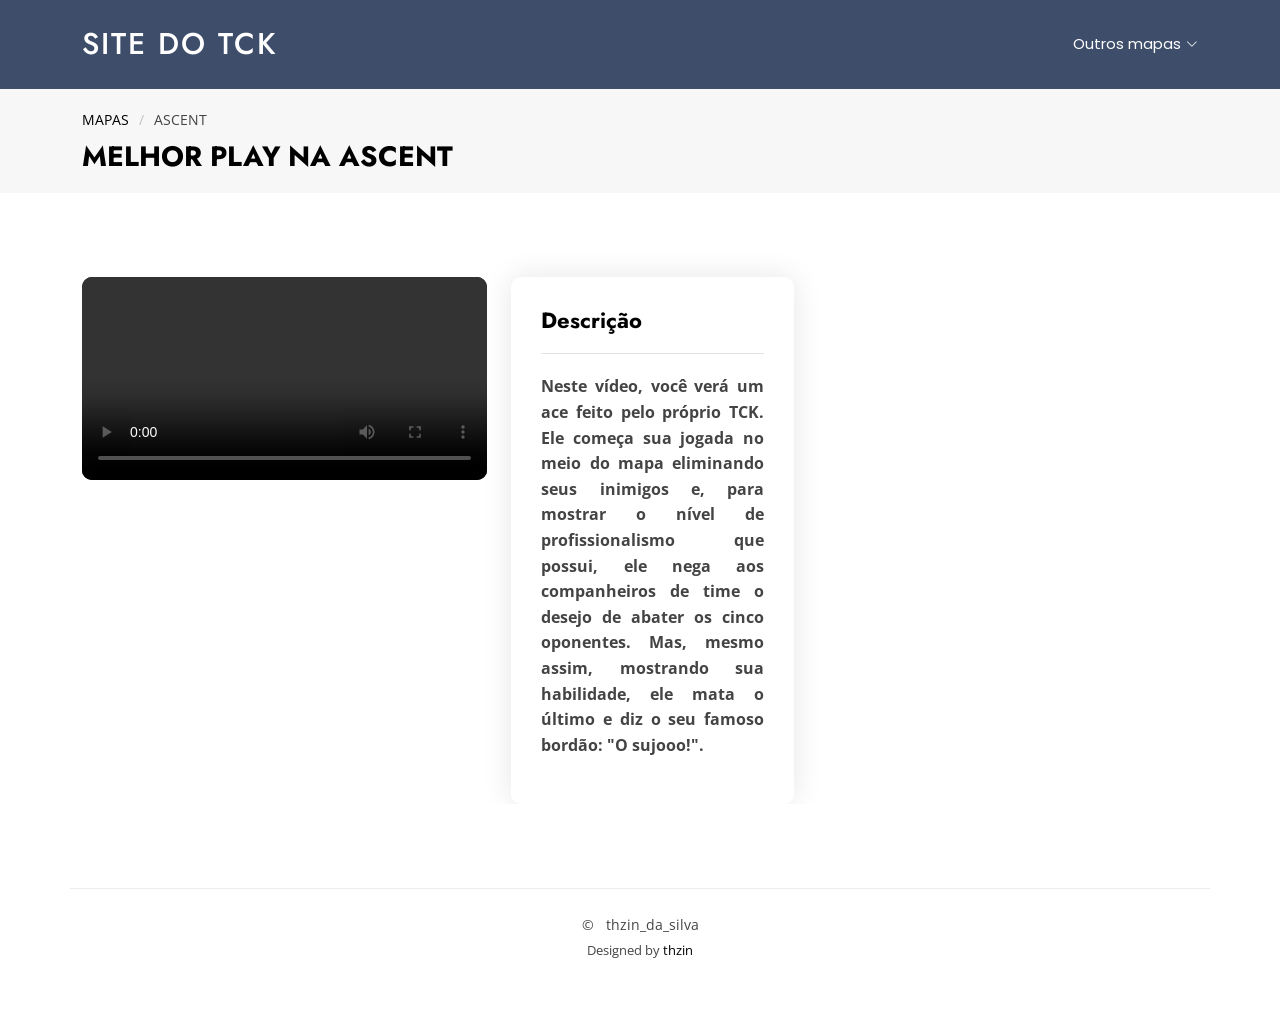
==== commit 8c177dac: "Update D1.html" ====
--- a/D1.html
+++ b/D1.html
@@ -123,11 +123,11 @@
                 }
               </script>
 <div class="row gy-4">
-
-  <!-- COLUNA DA ESQUERDA (VÍDEO) -->
+<!--
+-  <!- COLUNA DA ESQUERDA (VÍDEO) --
   <div class="col-lg-8">
     <div class="portfolio-details-slider swiper init-swiper">
-      <!-- O seu <script> do swiper-config deve ficar aqui dentro -->
+      <!-- O seu <script> do swiper-config deve ficar aqui dentro --
 
       <div class="swiper-wrapper align-items-center">
         <div class="swiper-slide d-flex justify-content-center">
@@ -139,8 +139,8 @@
       </div>
       <div class="swiper-pagination"></div>
     </div> <!-- Fecha o portfolio-details-slider -->
-  </div> <!-- Fecha a col-lg-8 -->
-
+   <!-- Fecha a col-lg-8 --
+-->
 <div class="row gy-4 align-items-stretch"> <!-- align-items-stretch deixa as duas caixas da mesma altura -->
 
   <!-- COLUNA DO VÍDEO (Ajustada para col-lg-7) -->
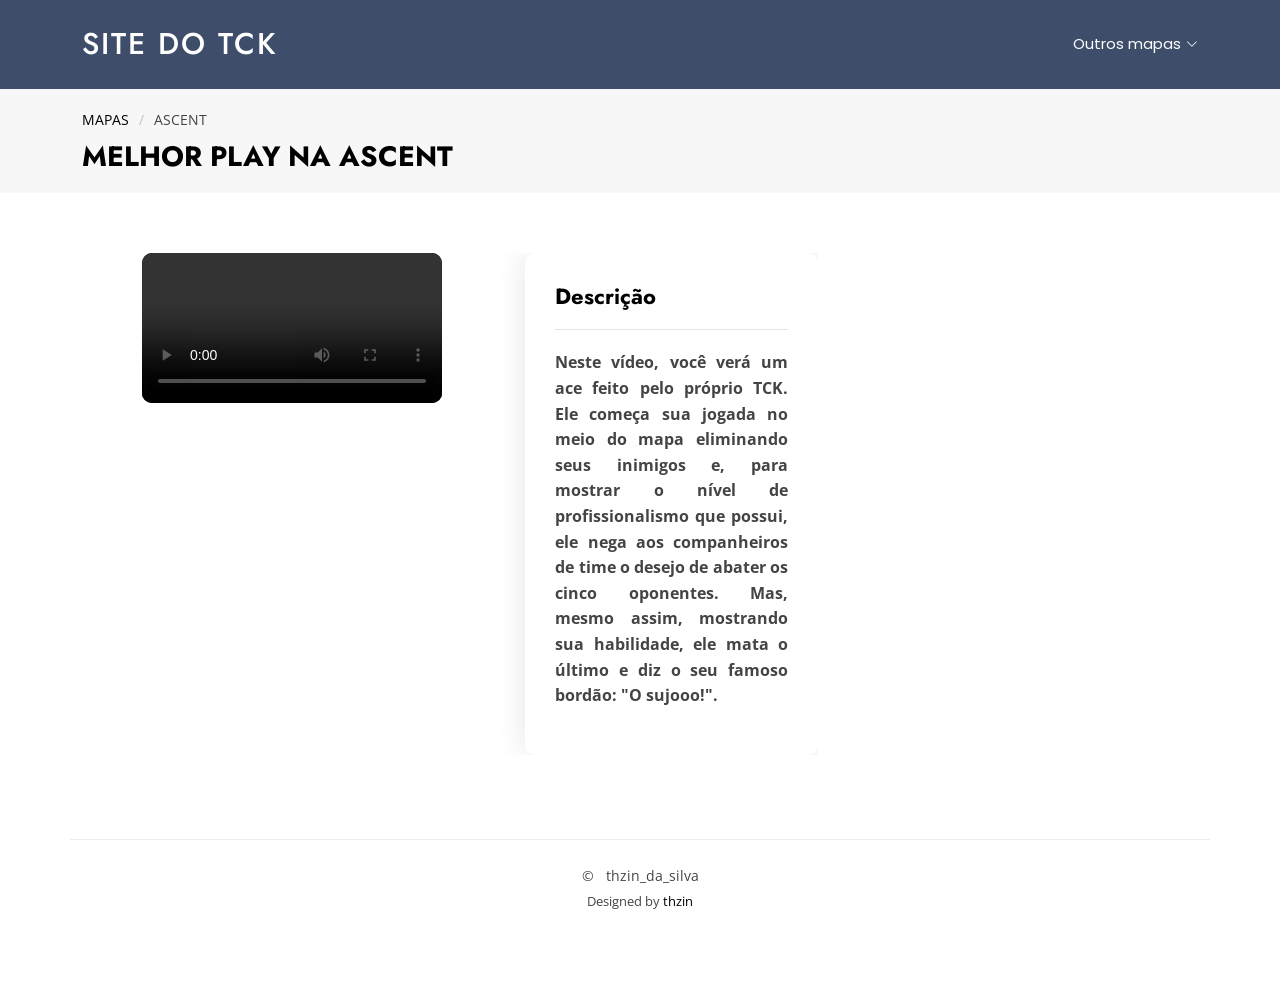
==== commit 7ade0955: "Update D1.html" ====
--- a/D1.html
+++ b/D1.html
@@ -141,14 +141,14 @@
     </div> <!-- Fecha o portfolio-details-slider -->
    <!-- Fecha a col-lg-8 --
 -->
-<div class="row gy-4 align-items-stretch"> <!-- align-items-stretch deixa as duas caixas da mesma altura -->
+<!--<div class="row gy-4 align-items-stretch"> <!-- align-items-stretch deixa as duas caixas da mesma altura -->
 
   <!-- COLUNA DO VÍDEO (Ajustada para col-lg-7) -->
   <div class="col-lg-7">
     <div class="portfolio-details-slider swiper init-swiper">
       <div class="swiper-wrapper">
         <div class="swiper-slide d-flex justify-content-center">
-          <video controls class="img-fluid" style="width: 100%; max-height: 400px; object-fit: cover; border-radius: 10px; background: #000;">
+          <video controls class="img-fluid" style="width: auto; max-height: 500px; object-fit: cover; border-radius: 10px; background: #000;">
             <source src="playascent.mp4" type="video/mp4">
           </video>
         </div>
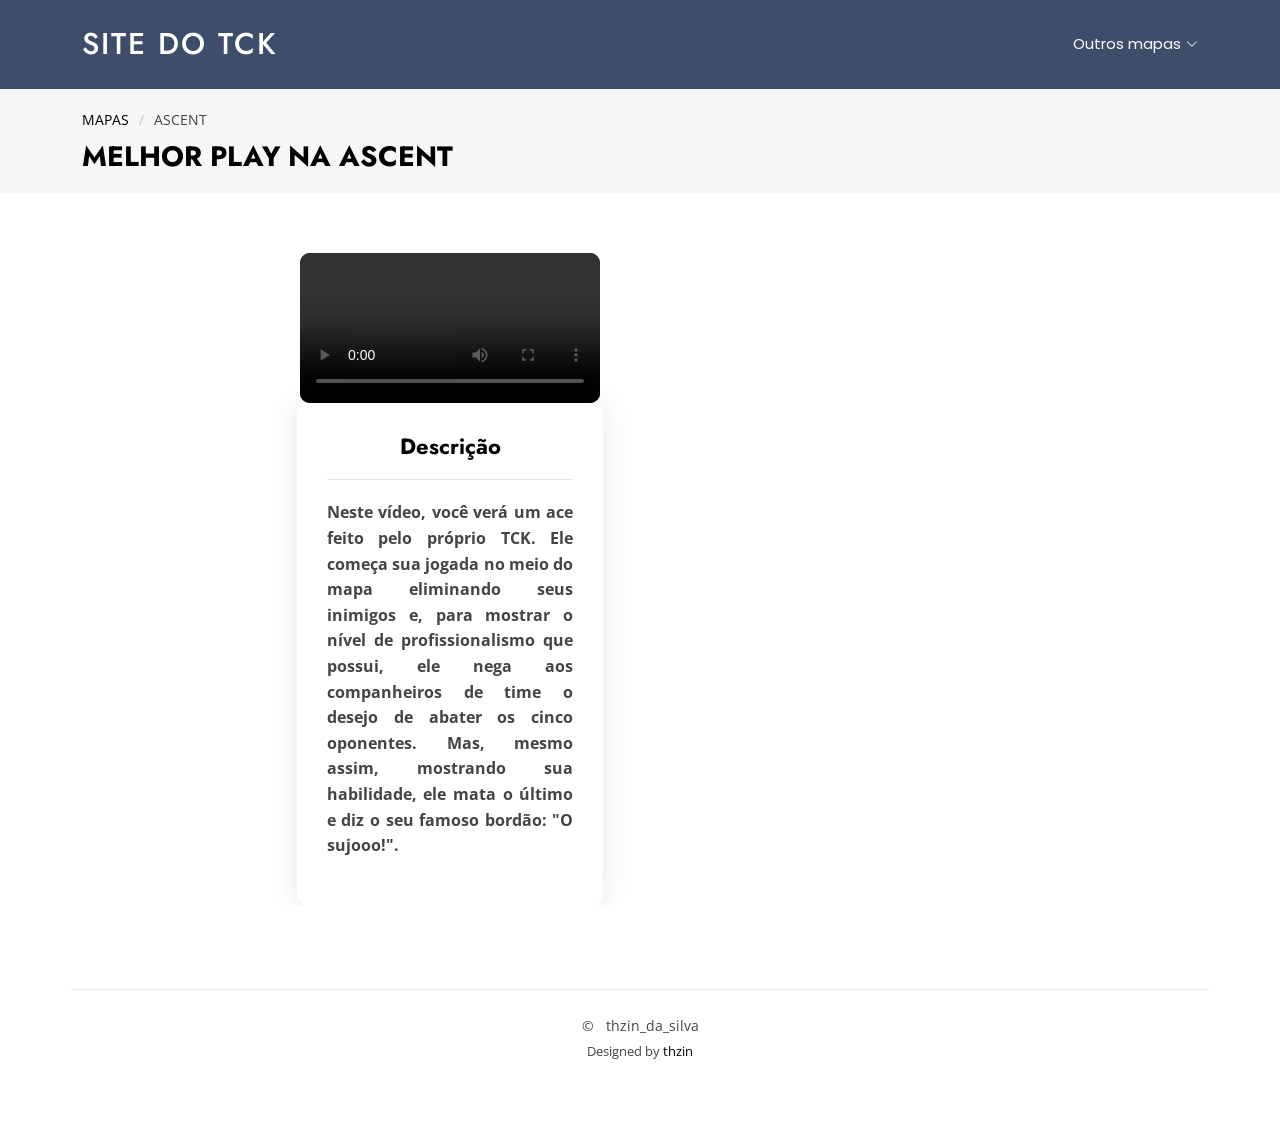
==== commit ae4d503d: "Update D1.html" ====
--- a/D1.html
+++ b/D1.html
@@ -144,6 +144,7 @@
 <!--<div class="row gy-4 align-items-stretch"> <!-- align-items-stretch deixa as duas caixas da mesma altura -->
 
   <!-- COLUNA DO VÍDEO (Ajustada para col-lg-7) -->
+  <center>
   <div class="col-lg-7">
     <div class="portfolio-details-slider swiper init-swiper">
       <div class="swiper-wrapper">
@@ -167,7 +168,7 @@
   </div>
 
 </div>
-
+            </center>
 
          <!-- <div class="col-lg-4">
             <div class="portfolio-info" data-aos="fade-up" data-aos-delay="200">
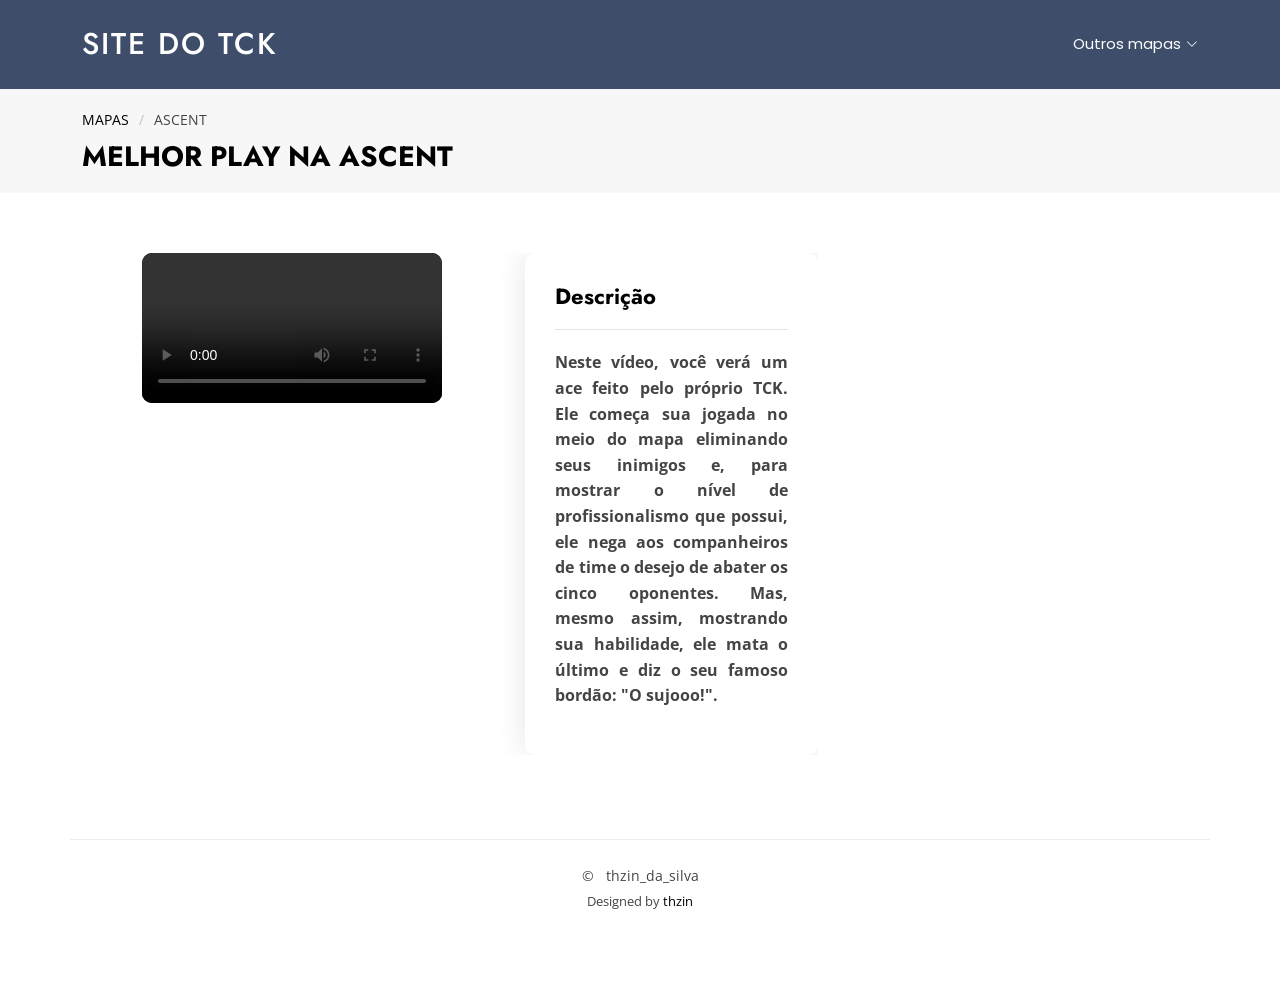
==== commit 1a6c1289: "Update D1.html" ====
--- a/D1.html
+++ b/D1.html
@@ -144,7 +144,6 @@
 <!--<div class="row gy-4 align-items-stretch"> <!-- align-items-stretch deixa as duas caixas da mesma altura -->
 
   <!-- COLUNA DO VÍDEO (Ajustada para col-lg-7) -->
-  <center>
   <div class="col-lg-7">
     <div class="portfolio-details-slider swiper init-swiper">
       <div class="swiper-wrapper">
@@ -166,8 +165,6 @@
       </p>
     </div>
   </div>
-
-</div>
             </center>
 
          <!-- <div class="col-lg-4">
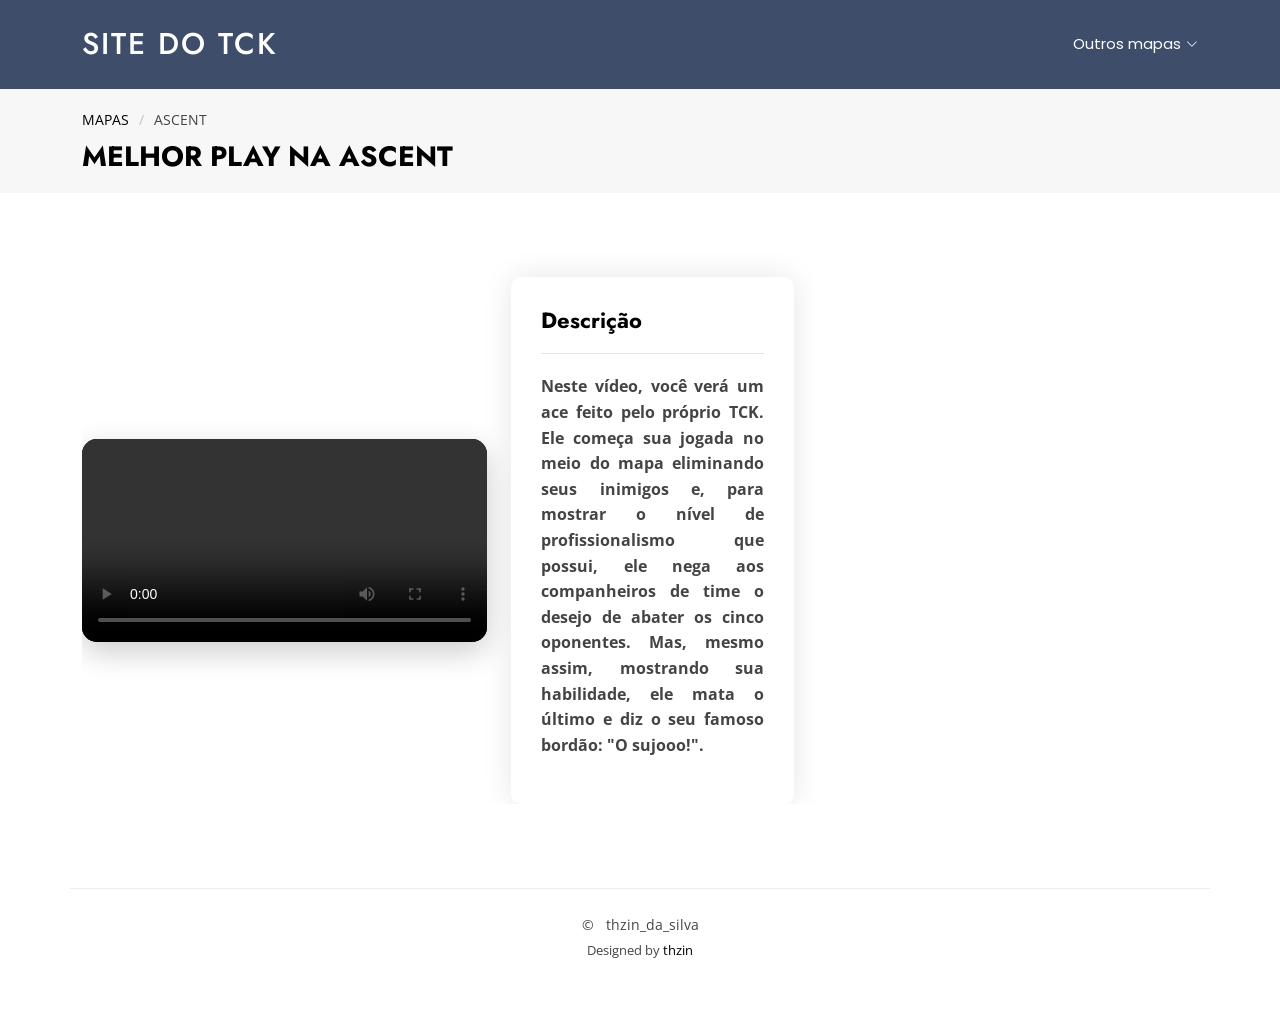
==== commit 0437e254: "Update D1.html" ====
--- a/D1.html
+++ b/D1.html
@@ -26,7 +26,27 @@
 
   <!-- Main CSS File -->
   <link href="assets/css/main.css" rel="stylesheet">
-
+<style>
+    
+    /* CSS DO VÍDEO - CORRIGE O ZOOM */
+    .video-container {
+      background: #000;
+      border-radius: 15px;
+      overflow: hidden;
+      display: flex;
+      justify-content: center;
+      align-items: center;
+      box-shadow: 0px 10px 30px rgba(0,0,0,0.2);
+    }
+    video {
+      width: 100%;
+      max-height: 450px;
+      object-fit: contain; /* ESSA LINHA TIRA O ZOOM GIGANTE */
+    }
+
+    
+    }
+  </style>
   <!-- =======================================================
   * Template Name: Arsha
   * Template URL: https://bootstrapmade.com/arsha-free-bootstrap-html-template-corporate/
@@ -51,10 +71,9 @@
         <ul>
       
     
-          <!-- <li><a href="#services">Desafios</a></li> -->
+          <!-- <li><a href="#services">MAPAS</a></li> -->
           <li class="dropdown"><a href="#services"><span>Outros mapas</span> <i class="bi bi-chevron-down toggle-dropdown"></i></a>
             <ul>
-             <!-- <li><a href="D1.html">Desafio 1</a></li> -->
               <li><a href="D2.html"> BIND </a></li>
               <li><a href="D3.html"> ICE BOX </a></li>
               <li><a href="D4.html"> ABYSS </a></li>
@@ -142,20 +161,17 @@
    <!-- Fecha a col-lg-8 --
 -->
 <!--<div class="row gy-4 align-items-stretch"> <!-- align-items-stretch deixa as duas caixas da mesma altura -->
+<div class="row gy-4 justify-content-center align-items-center">
 
   <!-- COLUNA DO VÍDEO (Ajustada para col-lg-7) -->
-  <div class="col-lg-7">
-    <div class="portfolio-details-slider swiper init-swiper">
-      <div class="swiper-wrapper">
-        <div class="swiper-slide d-flex justify-content-center">
-          <video controls class="img-fluid" style="width: auto; max-height: 500px; object-fit: cover; border-radius: 10px; background: #000;">
-            <source src="playascent.mp4" type="video/mp4">
-          </video>
-        </div>
-      </div>
-    </div>
-  </div>
-
+   <div class="col-lg-7">
+            <div class="video-container">
+              <video controls>
+                <source src="playascent.mp4" type="video/mp4">
+                Seu navegador não suporta vídeos.
+              </video>
+            </div>
+          </div>
   <!-- COLUNA DA DESCRIÇÃO (Ajustada para col-lg-5 para ficar mais larga) -->
   <div class="col-lg-5">
     <div class="portfolio-info" style="height: 100%; display: flex; flex-direction: column; justify-content: center; border-radius: 10px;">
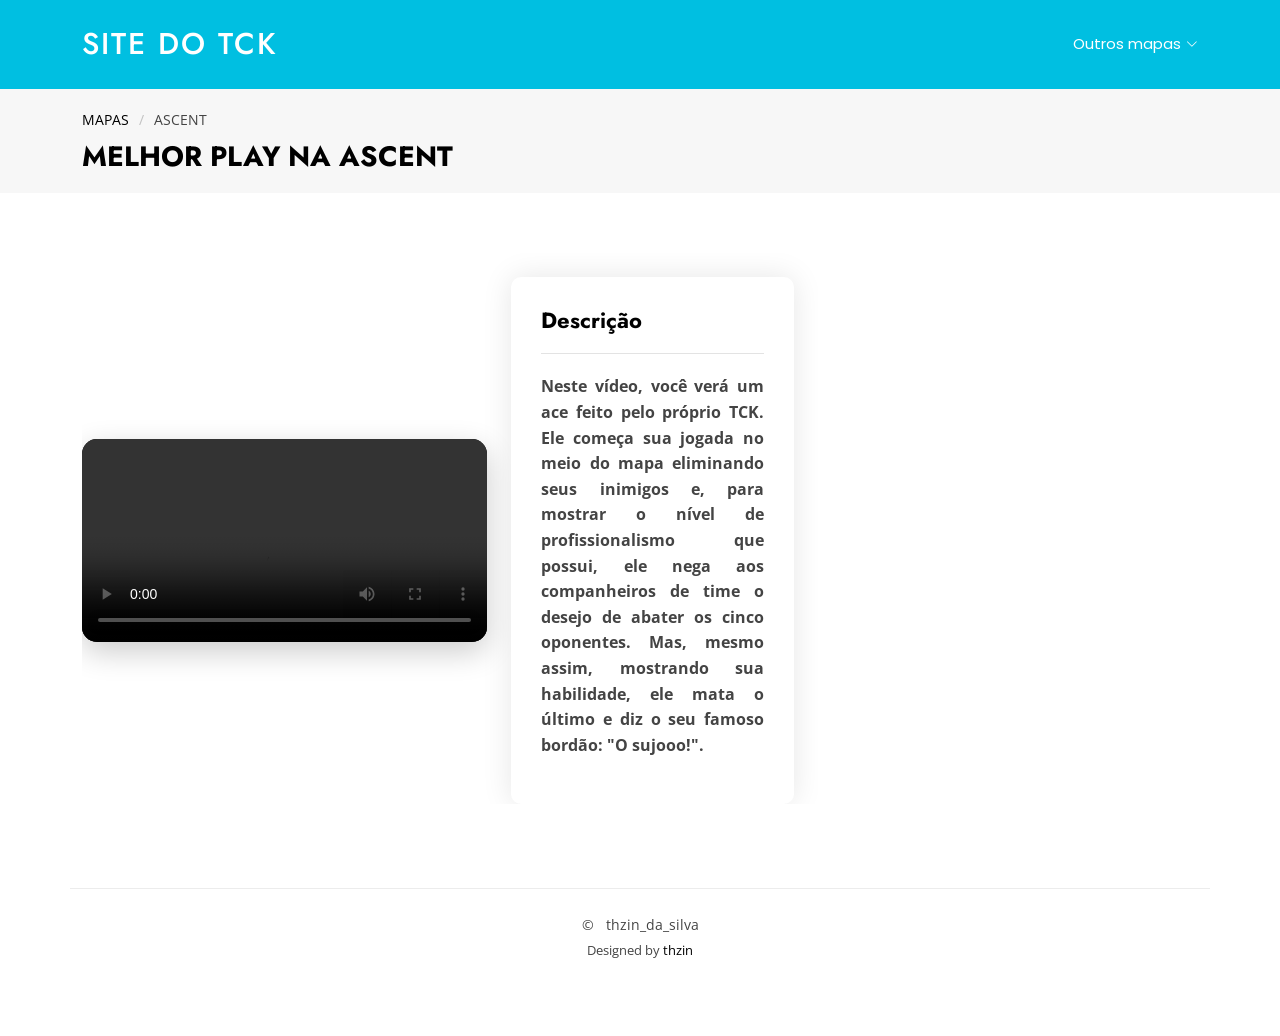
==== commit da6a8a9c: "Update D1.html" ====
--- a/D1.html
+++ b/D1.html
@@ -27,7 +27,9 @@
   <!-- Main CSS File -->
   <link href="assets/css/main.css" rel="stylesheet">
 <style>
-    
+      .header{
+      background-color: #00bfe1;
+    }
     /* CSS DO VÍDEO - CORRIGE O ZOOM */
     .video-container {
       background: #000;
@@ -40,7 +42,7 @@
     }
     video {
       width: 100%;
-      max-height: 450px;
+      max-height: 510px;
       object-fit: contain; /* ESSA LINHA TIRA O ZOOM GIGANTE */
     }
 
